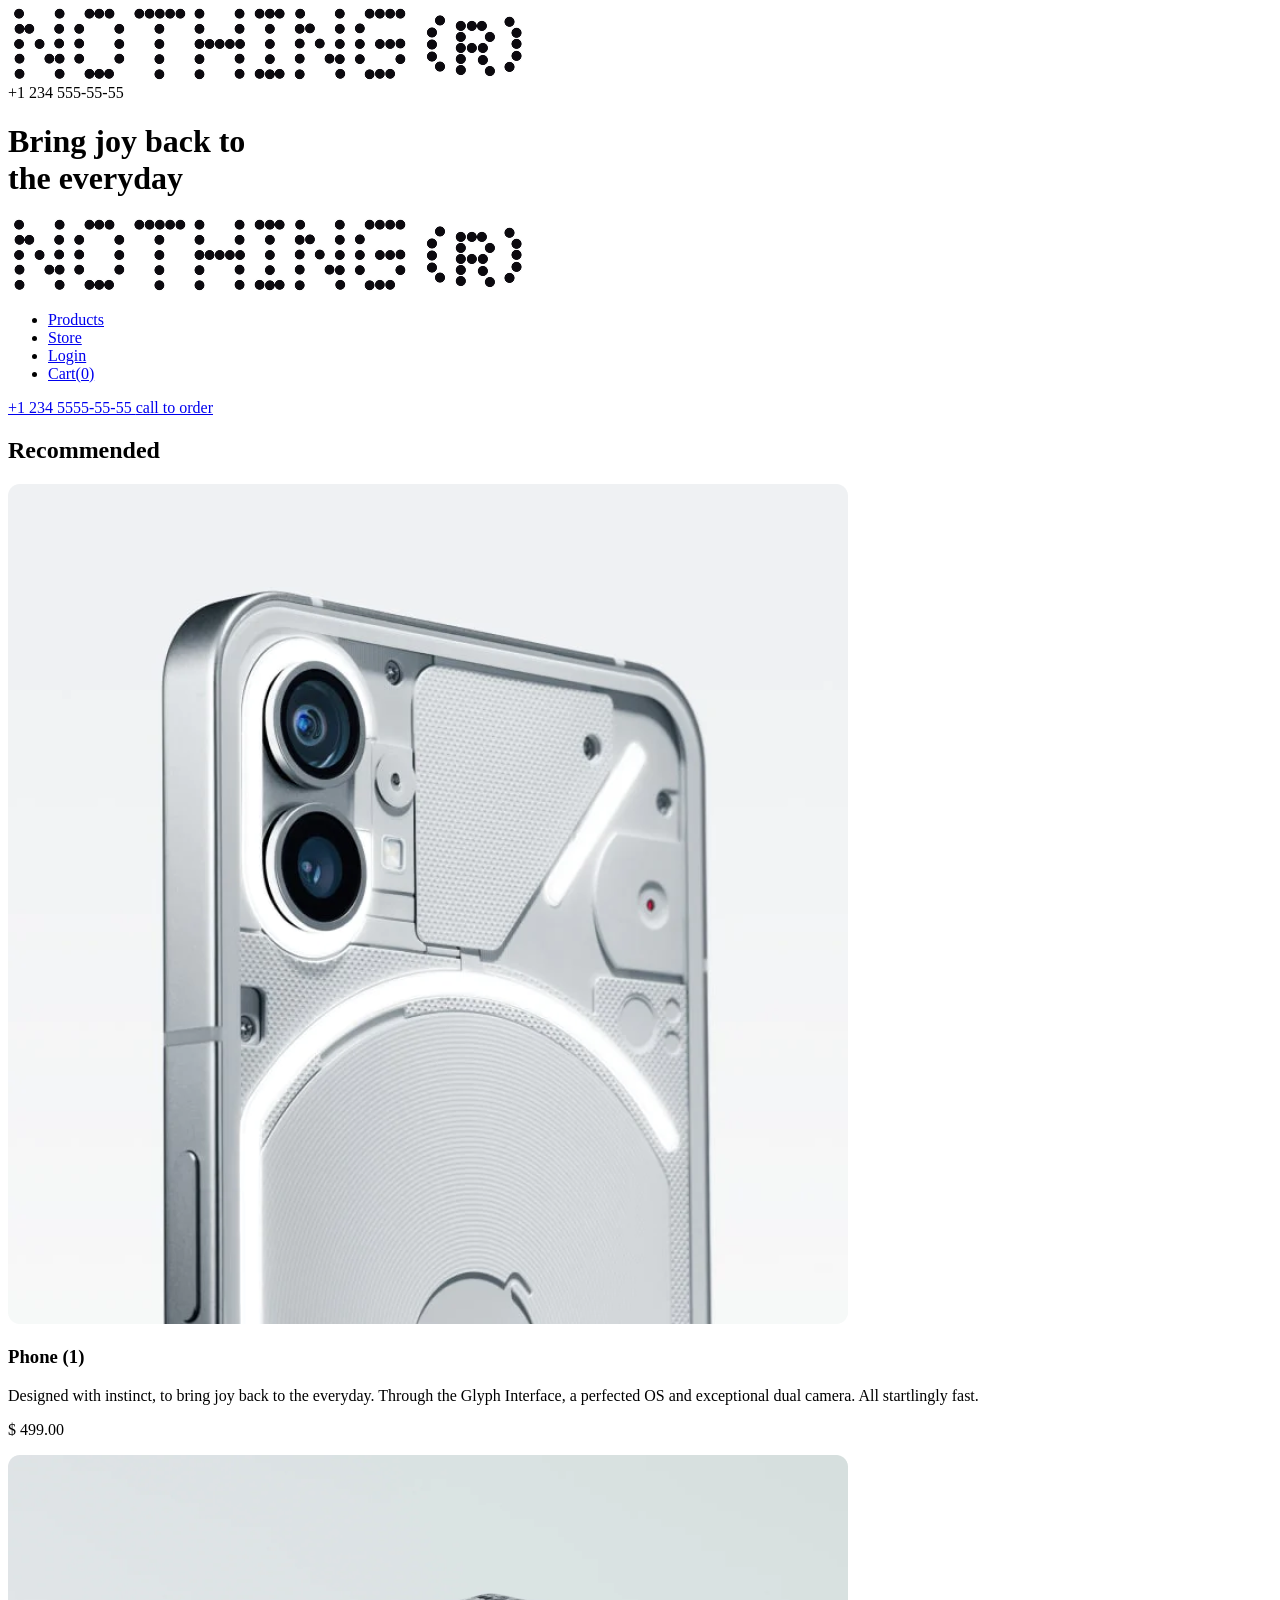
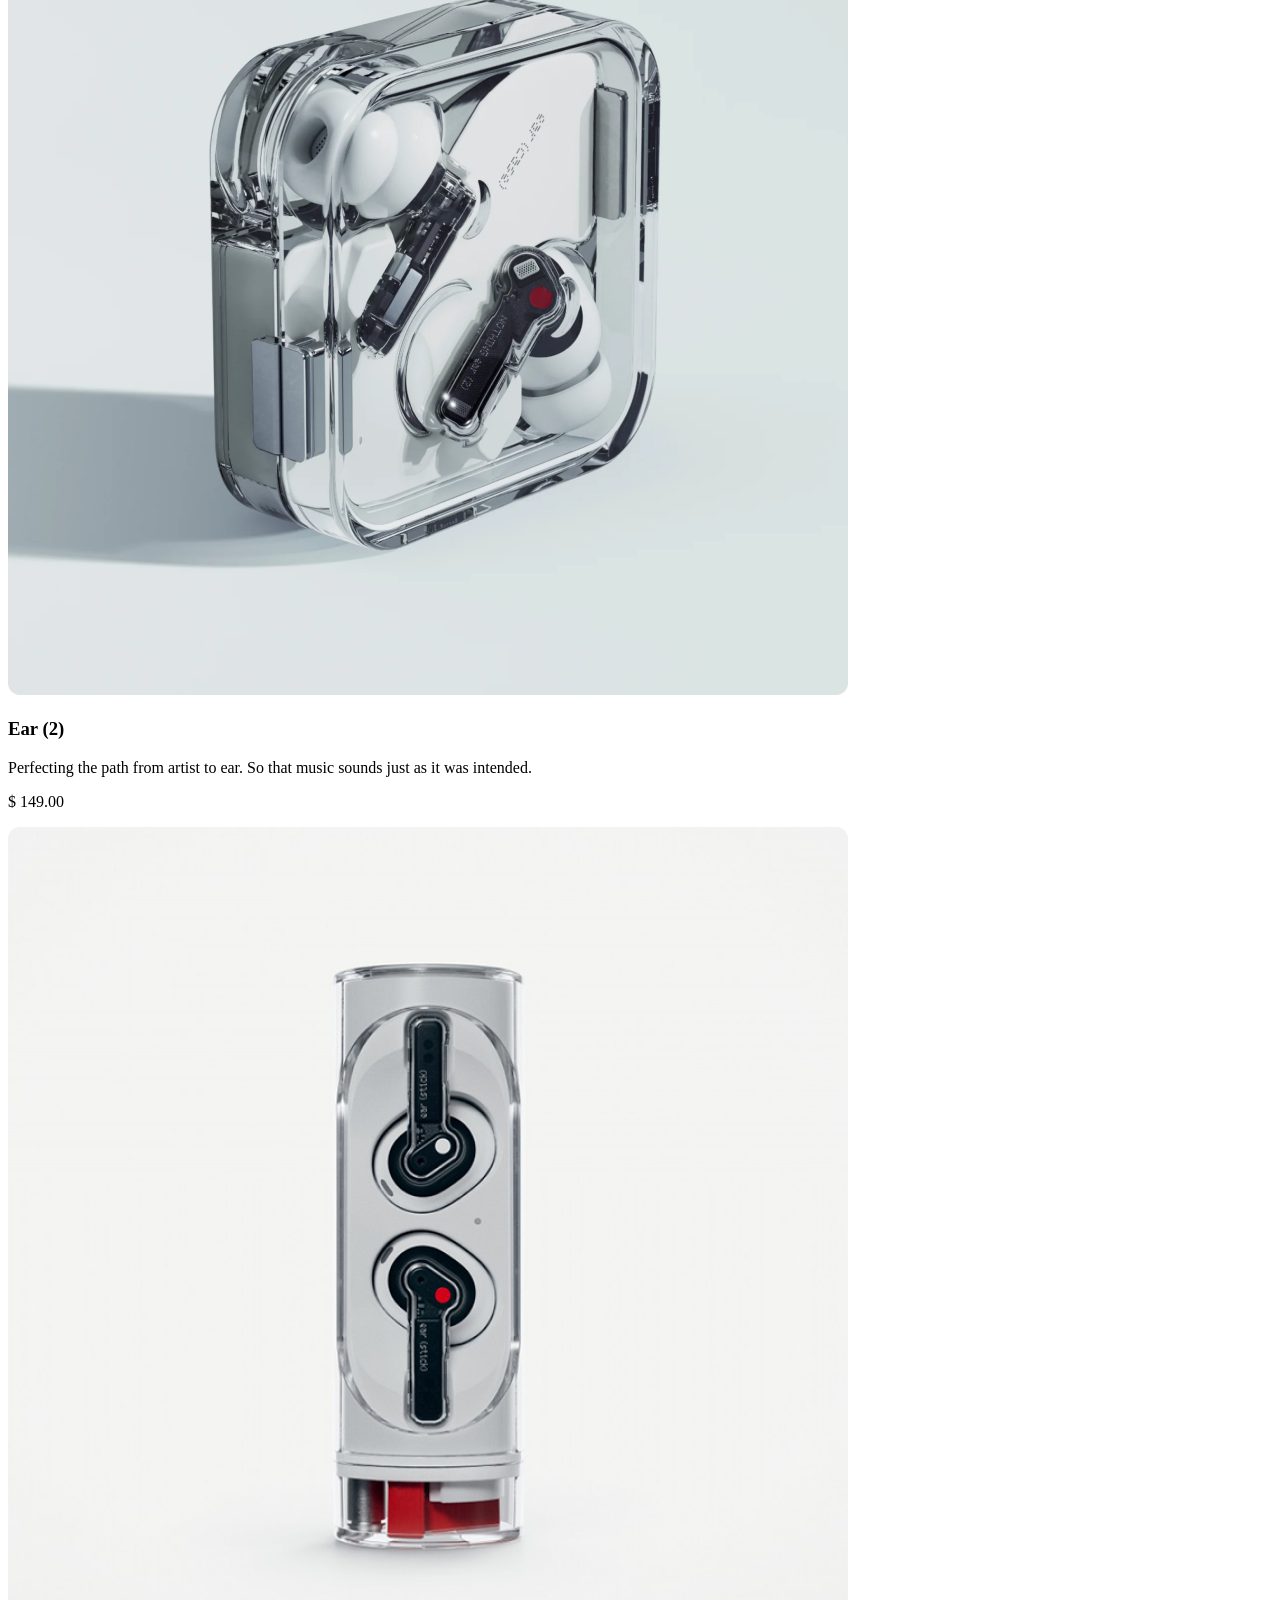
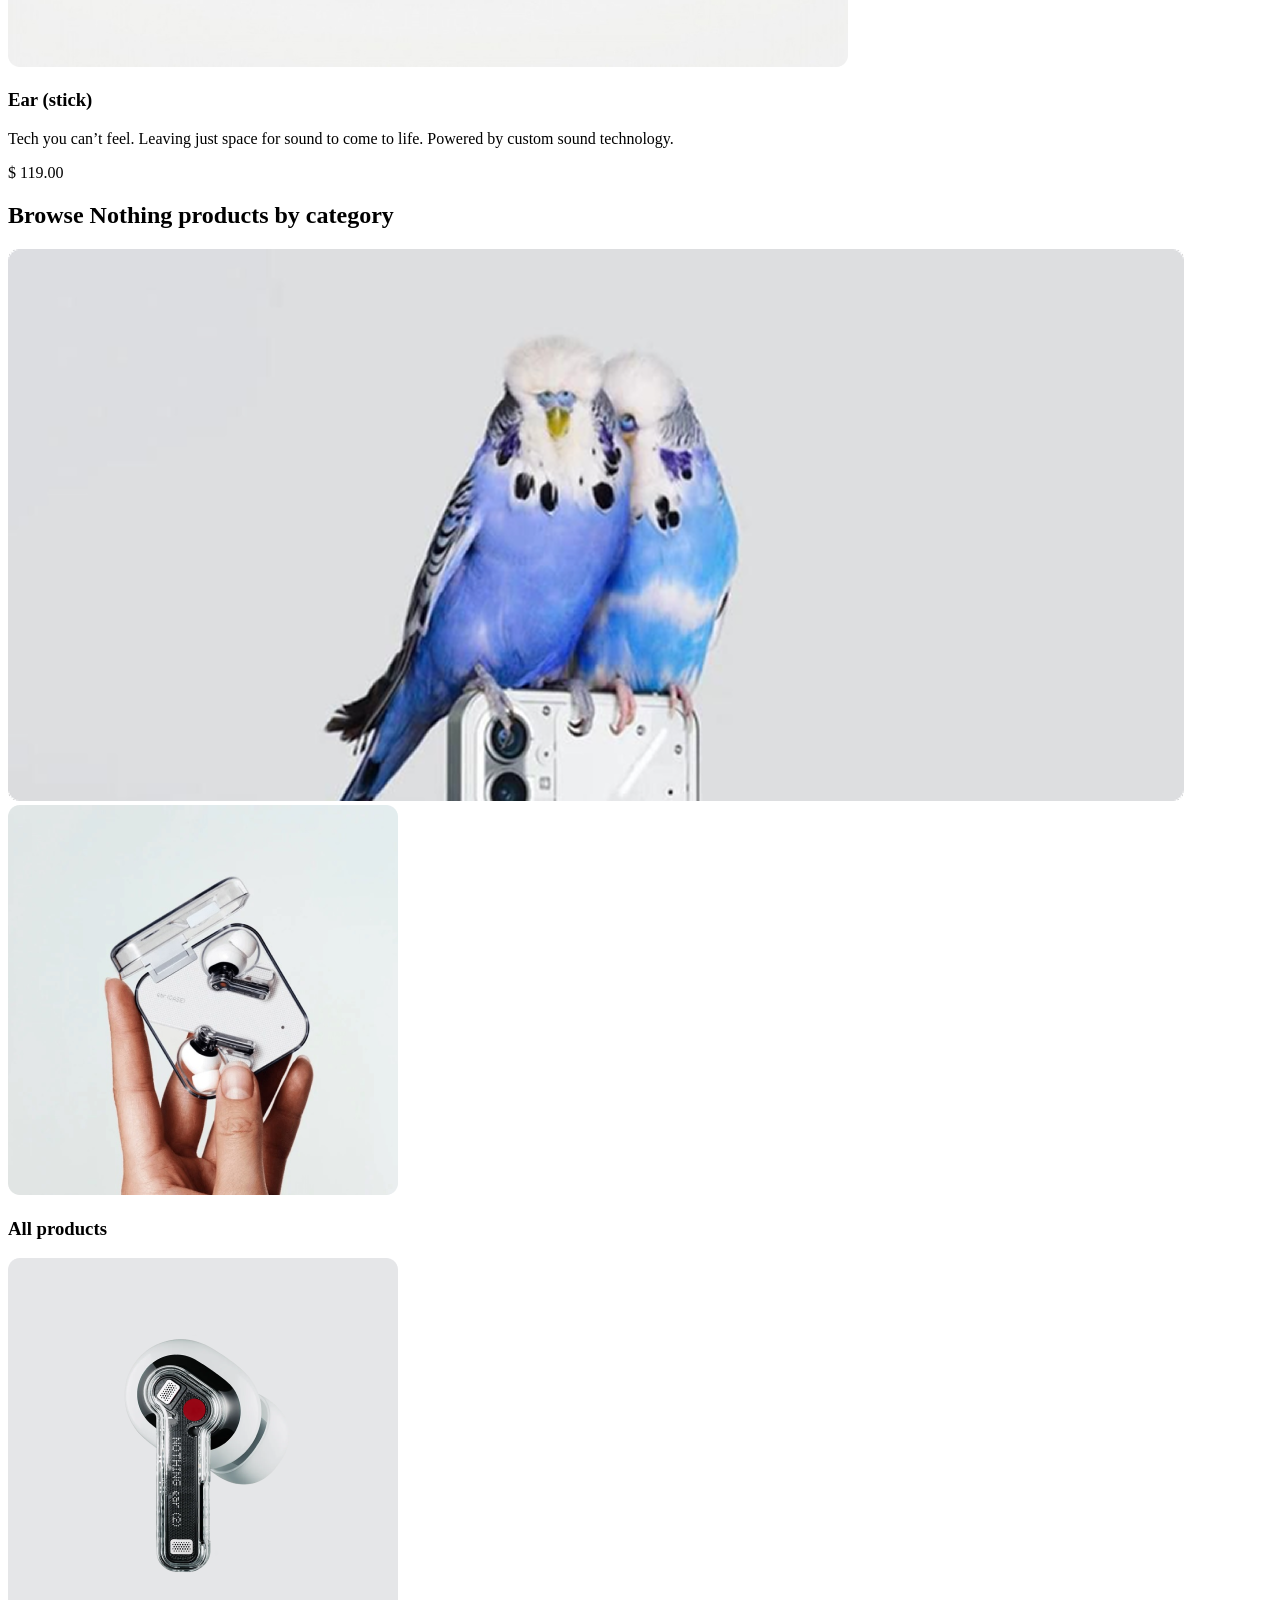
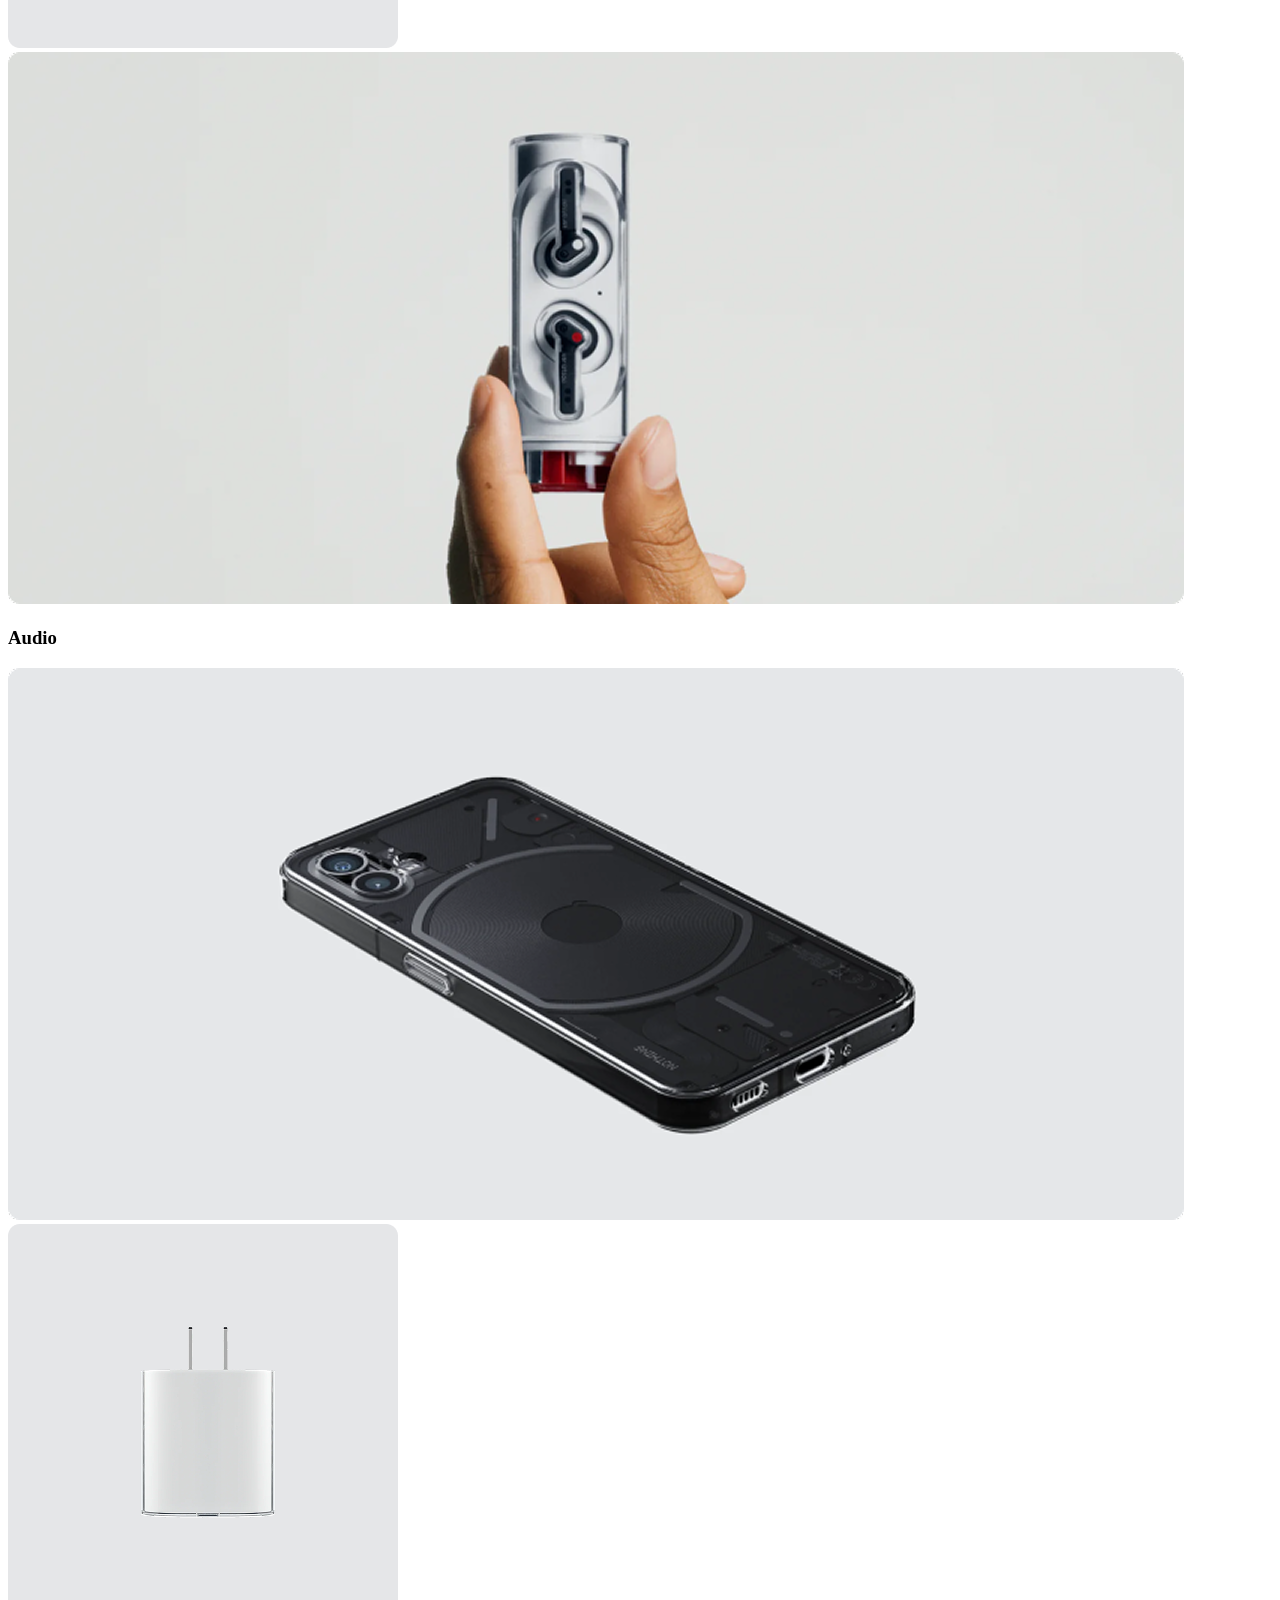
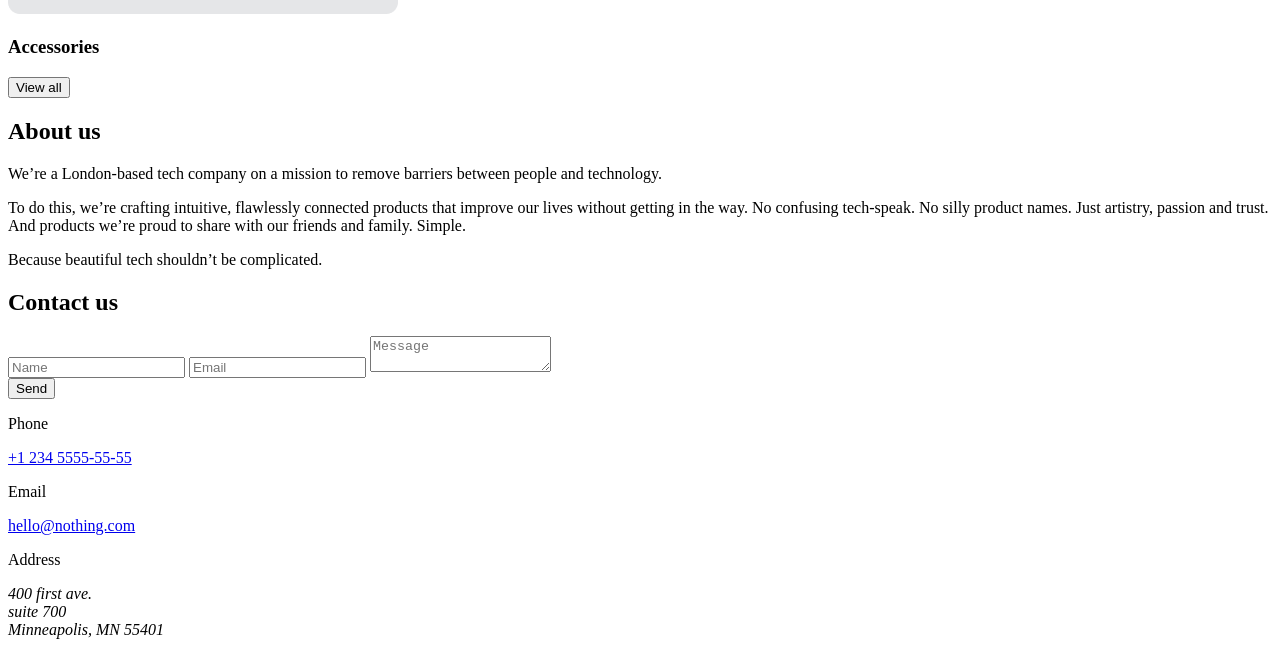
==== src/index.html @ 2c528a70 "add task solution" ====
<!doctype html>
<html
  lang="en"
  class="page"
>
  <head>
    <meta charset="UTF-8" />
    <meta
      name="viewport"
      content="width=device-width, initial-scale=1.0"
    />
    <title>Nothing</title>
    <link
      rel="stylesheet"
      href="./styles/main.scss"
    />
    <link
      rel="preconnect"
      href="https://fonts.googleapis.com"
    />
    <link
      rel="preconnect"
      href="https://fonts.gstatic.com"
    />
    <link
      rel="preconnect"
      href="https://fonts.googleapis.com"
    />
    <link
      rel="preconnect"
      href="https://fonts.gstatic.com"
    />
    <link
      href="https://fonts.googleapis.com/css2?family=Space+Mono&display=swap"
      rel="stylesheet"
    />
    <link
      href="https://fonts.googleapis.com/css2?family=Space+Grotesk:wght@300..700&display=swap"
      rel="stylesheet"
    />
    <script
      src="scripts/main.js"
      defer
    ></script>
  </head>
  <body class="page__body">
    <header class="header">
      <div class="container">
        <div class="header__content">
          <div class="top-bar">
            <a
              href="#"
              class="top-bar__logo-link"
            >
              <img
                src="image/logo.png"
                alt="logo-nothing"
                class="top-bar__logo"
              />
            </a>

            <div class="top-bar__icons">
              <div class="icon--phone-wrapper">
                <span class="icon--phone-number">+1 234 555-55-55</span>
                <a
                  href="#"
                  class="icon icon--phone"
                ></a>
              </div>

              <a
                href="#menu"
                class="icon icon--burger-menu"
              ></a>
            </div>
          </div>
          <div class="header__button">
            <h1 class="header__title">
              Bring joy back to
              <br />
              the everyday
            </h1>
          </div>
        </div>
      </div>
    </header>
    <aside
      class="page__menu menu"
      id="menu"
    >
      <div class="container">
        <div class="menu__top">
          <div class="top-bar">
            <a
              href="#"
              class="top-bar__logo-link"
            >
              <img
                src="image/logo.png"
                alt="logo-nothing"
                class="top-bar__logo"
              />
            </a>
            <div class="top-bar__icons">
              <a
                href="#"
                class="icon icon--close"
              ></a>
            </div>
          </div>
        </div>
        <div class="menu__bottom">
          <nav class="nav menu__nav">
            <ul class="nav__list">
              <li class="nav__item">
                <a
                  href="#recomended"
                  class="nav__link"
                >
                  Products
                </a>
              </li>
              <li class="nav__item">
                <a
                  href="#categories"
                  class="nav__link"
                >
                  Store
                </a>
              </li>
              <li class="nav__item">
                <a
                  href="#about-us"
                  class="nav__link"
                >
                  Login
                </a>
              </li>
              <li class="nav__item">
                <a
                  href="#contact-us"
                  class="nav__link"
                >
                  Cart(0)
                </a>
              </li>
            </ul>
          </nav>
          <a
            href="tel:+1 234 5555-55-55"
            class="menu__phone-number"
          >
            +1 234 5555-55-55
          </a>
          <a
            href="tel:+1 234 5555-55-55"
            class="menu__call-to-order"
          >
            call to order
          </a>
        </div>
      </div>
    </aside>

    <main class="main">
      <div class="container">
        <div class="main__content">
          <section
            class="recomended"
            id="recomended"
          >
            <div class="recomended__products">
              <h2 class="section-title recomended__title">Recommended</h2>
              <article class="product recomended__product">
                <img
                  src="image/products/phone.png"
                  alt="Phone (1)"
                  class="product__photo"
                />
                <h3 class="product__title">Phone (1)</h3>
                <p class="product__description">
                  Designed with instinct, to bring joy back to the everyday.
                  Through the Glyph Interface, a perfected OS and exceptional
                  dual camera. All startlingly fast.
                </p>
                <p class="product__price">$ 499.00</p>
              </article>
              <article class="product recomended__product">
                <img
                  src="image/products/ear.png"
                  alt="Ear (2)"
                  class="product__photo"
                />
                <h3 class="product__title">Ear (2)</h3>
                <p class="product__description">
                  Perfecting the path from artist to ear. So that music sounds
                  just as it was intended.
                </p>
                <p class="product__price">$ 149.00</p>
              </article>
              <article class="product recomended__product">
                <img
                  src="image/products/ear(stick).png"
                  alt="Ear (stick)"
                  class="product__photo"
                />
                <h3 class="product__title">Ear (stick)</h3>
                <p class="product__description">
                  Tech you can’t feel. Leaving just space for sound to come to
                  life. Powered by custom sound technology.
                </p>
                <p class="product__price">$ 119.00</p>
              </article>
            </div>
          </section>

          <section
            class="categories"
            id="categories"
          >
            <h2 class="section-title">Browse Nothing products by category</h2>

            <div class="categories__wrapper">
              <article class="category">
                <div class="category__photos">
                  <a
                    href="#"
                    class="category__link category__link--wide"
                  >
                    <img
                      src="image/categories/nothing  all-products 1.png"
                      alt="all products"
                      class="category__photo"
                    />
                  </a>

                  <a
                    href="#"
                    class="category__link category__link--square"
                  >
                    <img
                      src="image/categories/nothing  all-products 2.png"
                      alt="all products"
                      class="category__photo"
                    />
                  </a>
                </div>

                <h3 class="category__title">All products</h3>
              </article>

              <article class="category">
                <div class="category__photos">
                  <a
                    href="#"
                    class="category__link category__link--square"
                  >
                    <img
                      src="image/categories/nothing  audio 1.png"
                      alt="audio"
                      class="category__photo"
                    />
                  </a>

                  <a
                    href="#"
                    class="category__link category__link--wide"
                  >
                    <img
                      src="image/categories/nothing  audio 2.png"
                      alt="audio"
                      class="category__photo"
                    />
                  </a>
                </div>

                <h3 class="category__title">Audio</h3>
              </article>

              <article class="category">
                <div class="category__photos">
                  <a
                    href="#"
                    class="category__link category__link--wide"
                  >
                    <img
                      src="image/categories/nothing accessories 1.png"
                      alt="accessories"
                      class="category__photo"
                    />
                  </a>

                  <a
                    href="#"
                    class="category__link category__link--square"
                  >
                    <img
                      src="image/categories/nothing accessories 2.png"
                      alt="Accessories"
                      class="category__photo"
                    />
                  </a>
                </div>

                <h3 class="category__title">Accessories</h3>
              </article>

              <div class="categories__button-wrapper">
                <button class="button categories__button">View all</button>
              </div>
            </div>
          </section>
        </div>
      </div>

      <section class="promo"></section>

      <div class="container">
        <div class="main__content">
          <section
            class="about-us"
            id="about-us"
          >
            <h2 class="about-us__title section-title">About us</h2>

            <div class="about-us__content">
              <p class="about-us__description">
                We’re a London-based tech company on a mission to remove
                barriers between people and technology.
              </p>

              <p class="about-us__description">
                To do this, we’re crafting intuitive, flawlessly connected
                products that improve our lives without getting in the way. No
                confusing tech-speak. No silly product names. Just artistry,
                passion and trust. And products we’re proud to share with our
                friends and family. Simple.
              </p>

              <p class="about-us__description">
                Because beautiful tech shouldn’t be complicated.
              </p>
            </div>
          </section>

          <section
            class="contact-us"
            id="contact-us"
          >
            <h2 class="section-title">Contact us</h2>

            <div class="contact-us__content">
              <div class="contact-us__form">
                <div class="contact-us__inputs">
                  <input
                    type="text"
                    placeholder="Name"
                    class="input input--name"
                  />
                  <input
                    type="text"
                    placeholder="Email"
                    class="input input--email"
                  />
                  <textarea
                    name="Message"
                    id="#"
                    class="input input--message"
                    placeholder="Message"
                  ></textarea>
                </div>
                <button class="button contact-us__button">Send</button>
              </div>

              <div class="contact-us__contacts contacts">
                <div class="contacts__item">
                  <p class="contacts__title">Phone</p>
                  <a
                    href="tel:+1 234 5555-55-55"
                    class="contacts__link"
                  >
                    +1 234 5555-55-55
                  </a>
                </div>

                <div class="contacts__item">
                  <p class="contacts__title">Email</p>
                  <a
                    href="email"
                    class="contacts__link"
                  >
                    hello@nothing.com
                  </a>
                </div>

                <div class="contacts__item">
                  <p class="contacts__title">Address</p>
                  <address class="contacts__address">
                    400 first ave.
                    <br />
                    suite 700
                    <br />
                    Minneapolis, MN 55401
                  </address>
                </div>
              </div>
            </div>
          </section>
        </div>
      </div>
    </main>

    <footer></footer>
  </body>
</html>
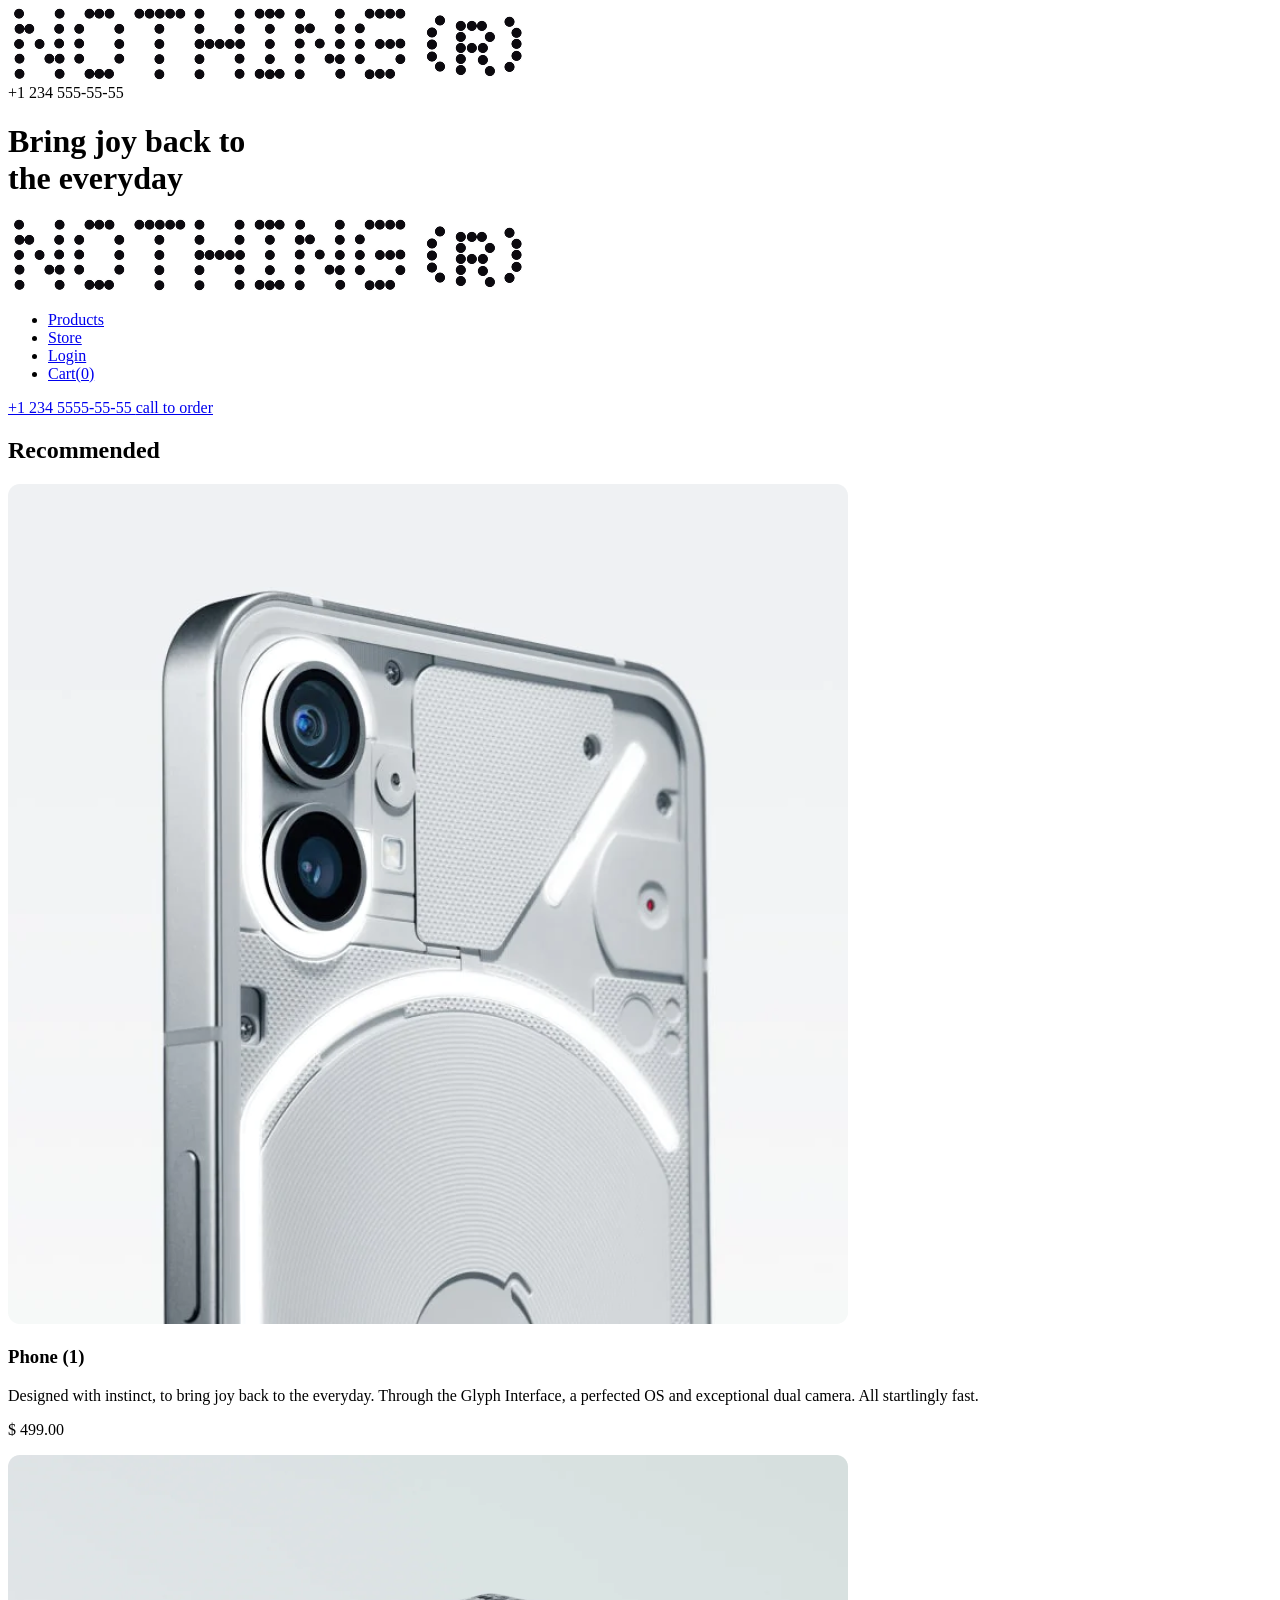
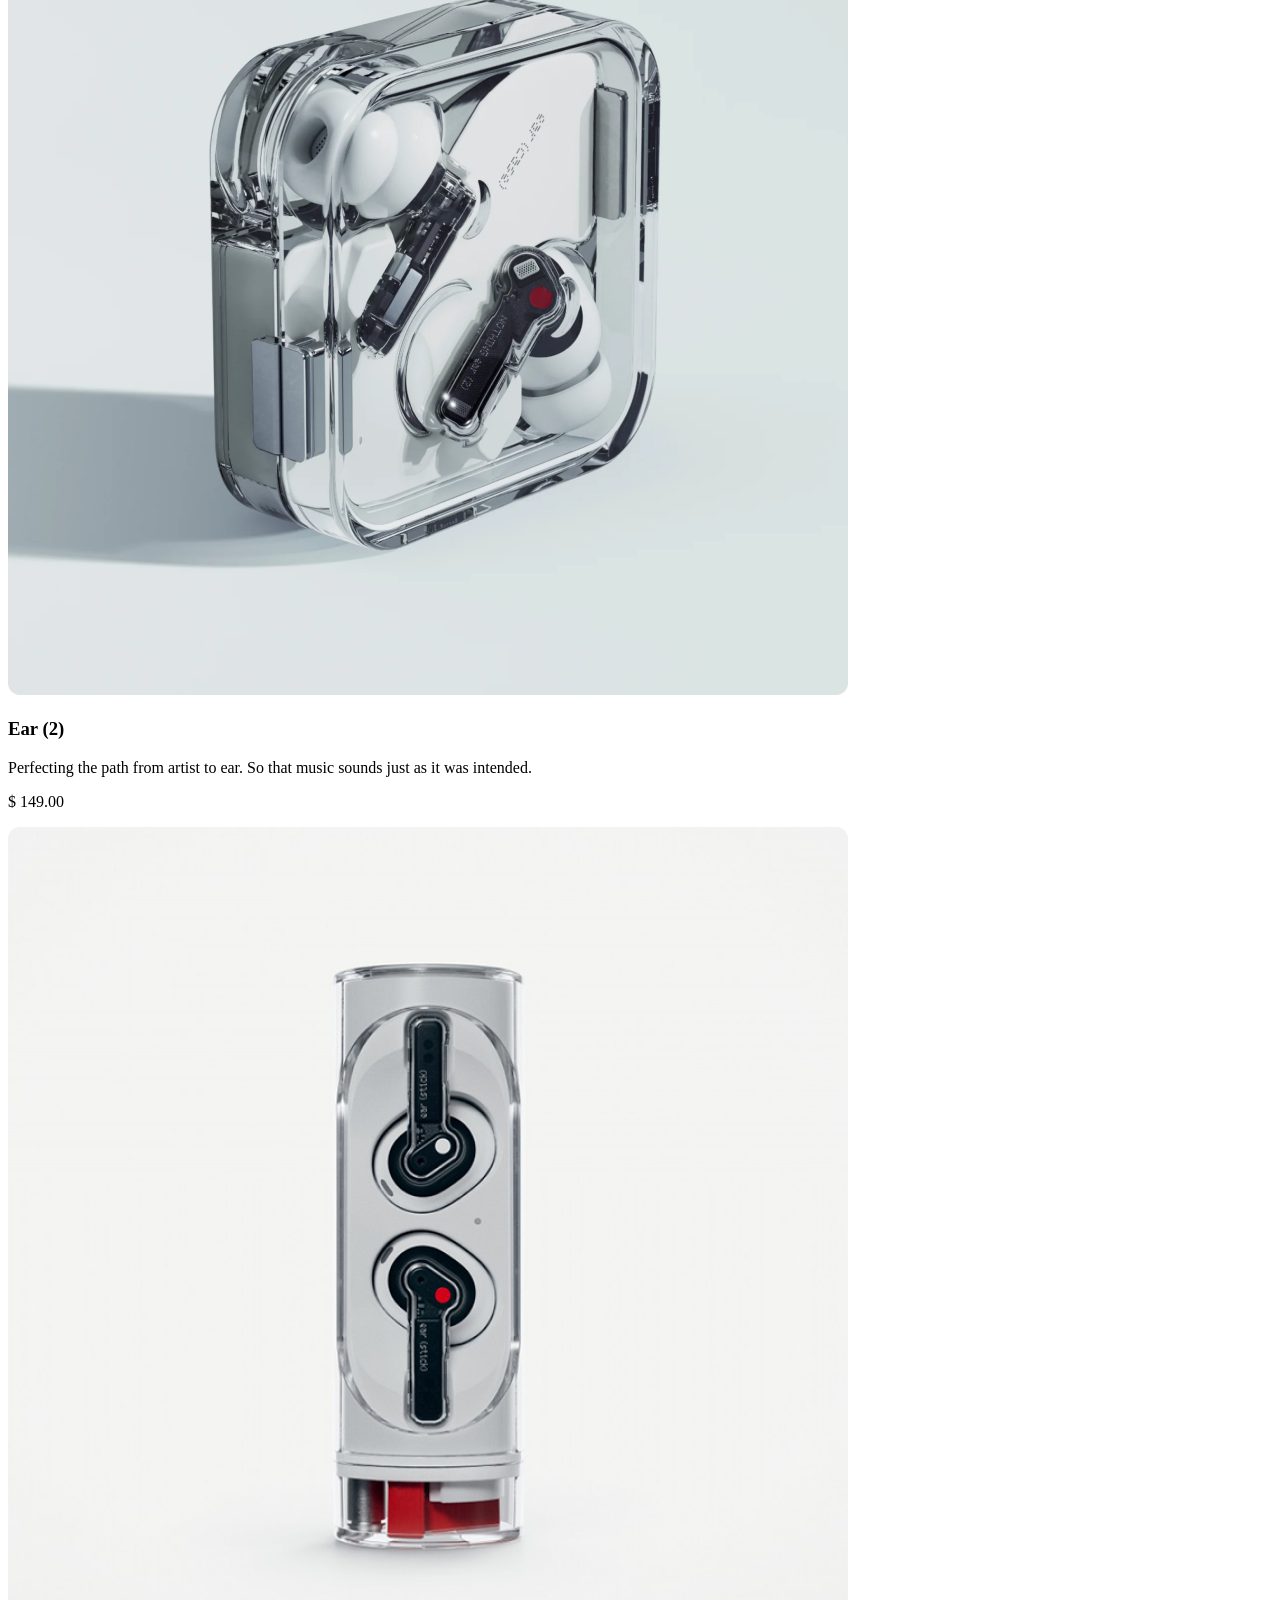
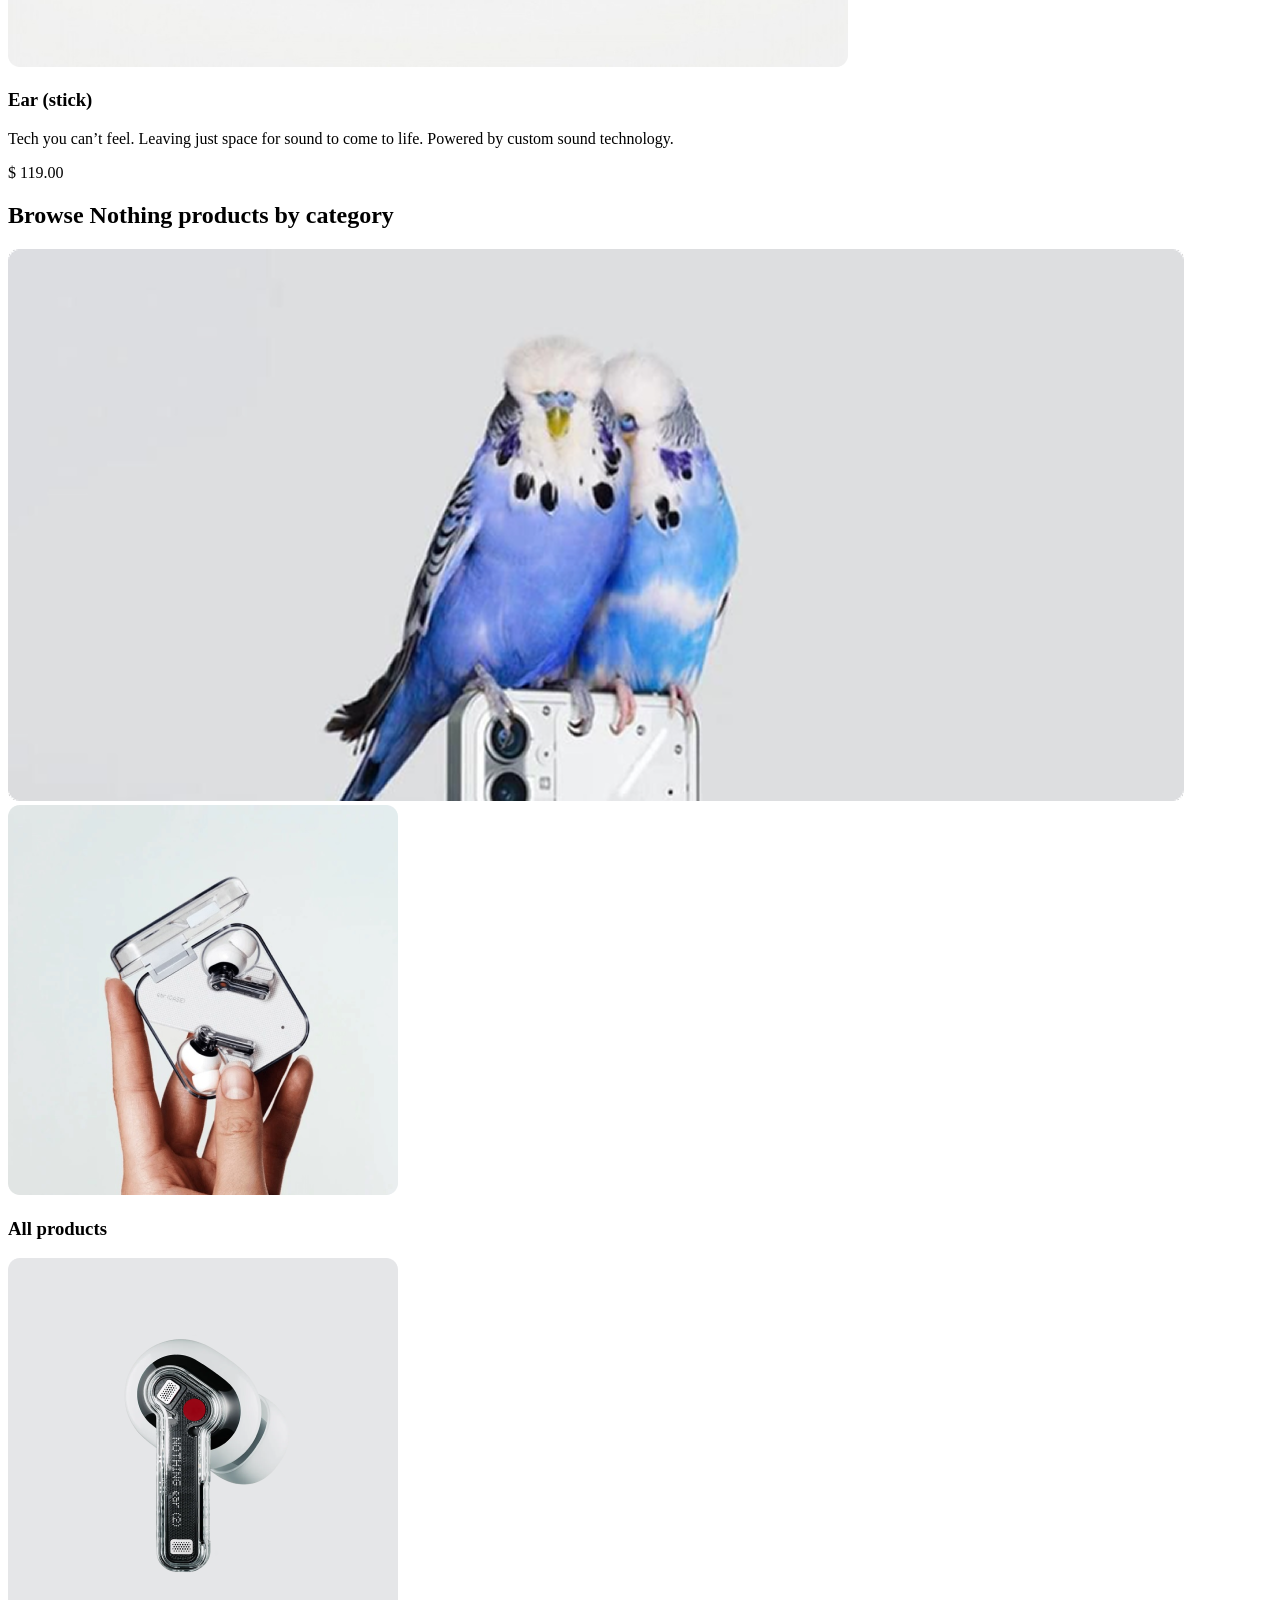
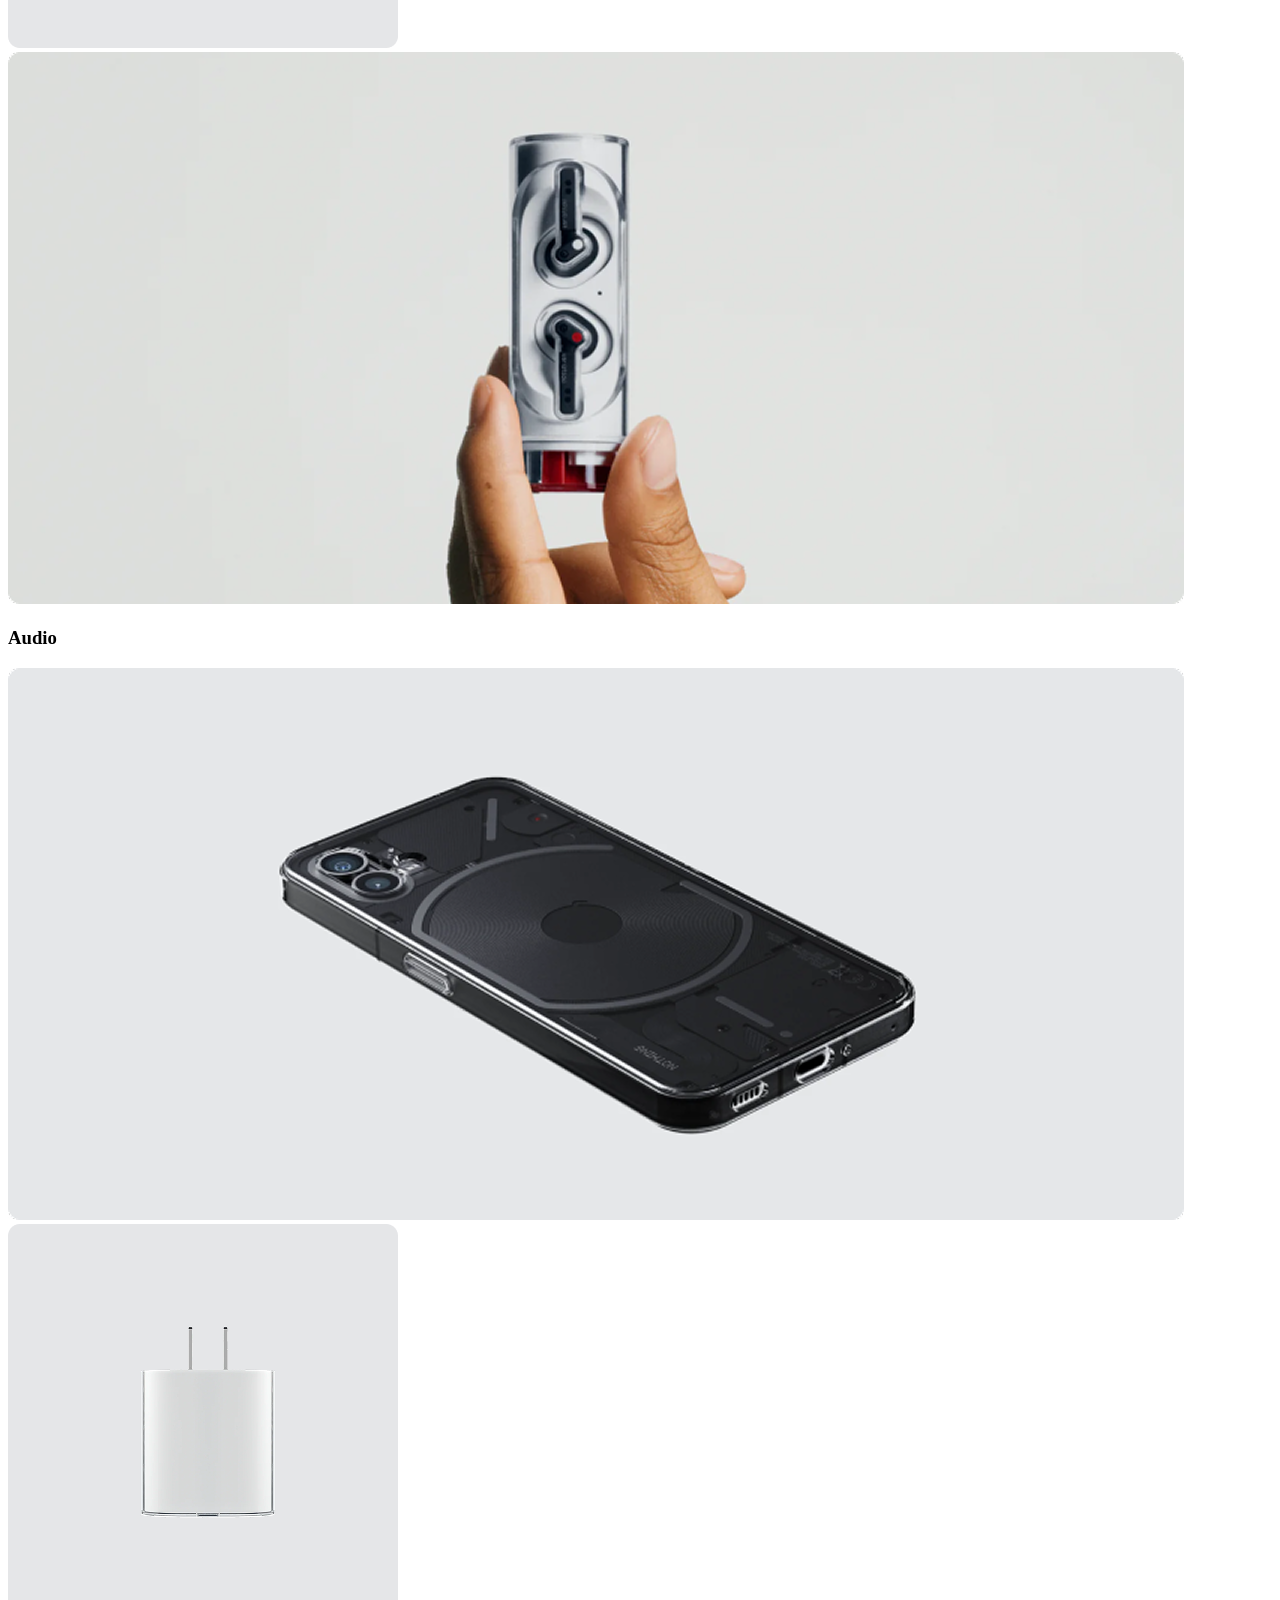
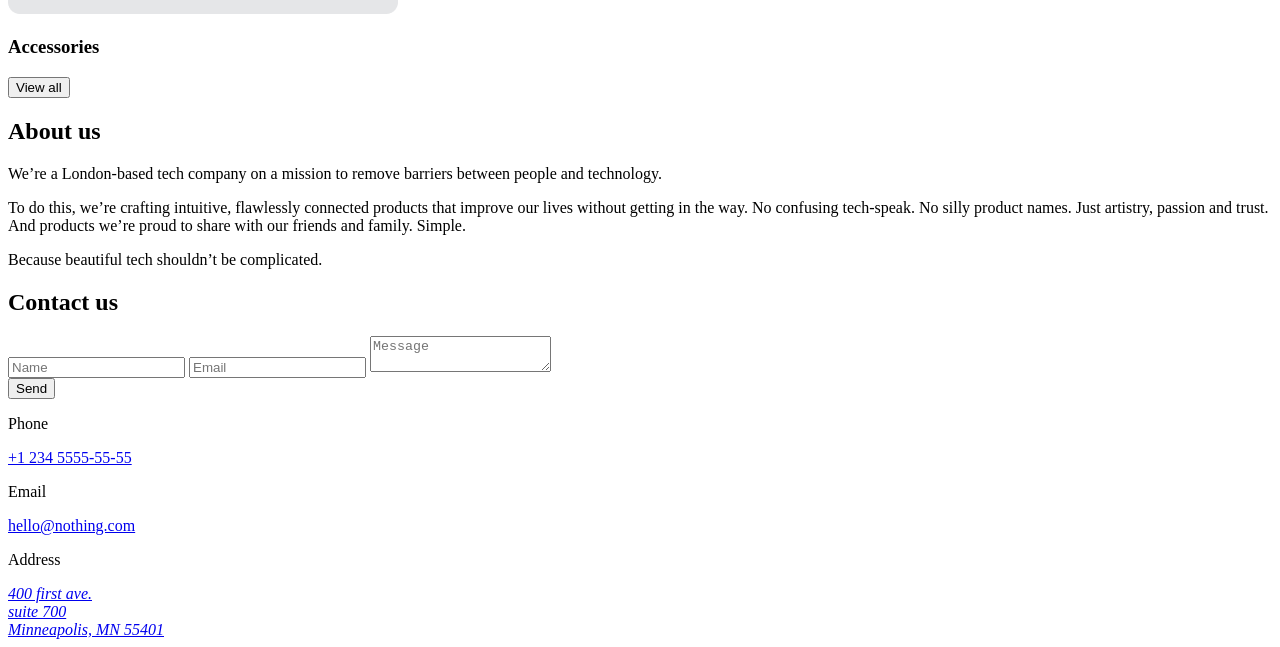
==== commit 7268b73d: "add task solution2" ====
--- a/src/index.html
+++ b/src/index.html
@@ -8,6 +8,10 @@
     <meta
       name="viewport"
       content="width=device-width, initial-scale=1.0"
+    />
+    <link
+      rel="icon"
+      href="./image/logo.ico"
     />
     <title>Nothing</title>
     <link
@@ -63,7 +67,7 @@
               <div class="icon--phone-wrapper">
                 <span class="icon--phone-number">+1 234 555-55-55</span>
                 <a
-                  href="#"
+                  href="tel:+1 234 555-55-55"
                   class="icon icon--phone"
                 ></a>
               </div>
@@ -350,17 +354,19 @@
             <h2 class="section-title">Contact us</h2>
 
             <div class="contact-us__content">
-              <div class="contact-us__form">
+              <form class="contact-us__form">
                 <div class="contact-us__inputs">
                   <input
                     type="text"
                     placeholder="Name"
                     class="input input--name"
+                    required
                   />
                   <input
                     type="text"
                     placeholder="Email"
                     class="input input--email"
+                    required
                   />
                   <textarea
                     name="Message"
@@ -369,8 +375,14 @@
                     placeholder="Message"
                   ></textarea>
                 </div>
-                <button class="button contact-us__button">Send</button>
-              </div>
+
+                <button
+                  class="button contact-us__button"
+                  type="submit"
+                >
+                  Send
+                </button>
+              </form>
 
               <div class="contact-us__contacts contacts">
                 <div class="contacts__item">
@@ -386,7 +398,7 @@
                 <div class="contacts__item">
                   <p class="contacts__title">Email</p>
                   <a
-                    href="email"
+                    href="mailto:hello@nothing.com"
                     class="contacts__link"
                   >
                     hello@nothing.com
@@ -395,13 +407,20 @@
 
                 <div class="contacts__item">
                   <p class="contacts__title">Address</p>
-                  <address class="contacts__address">
-                    400 first ave.
-                    <br />
-                    suite 700
-                    <br />
-                    Minneapolis, MN 55401
-                  </address>
+
+                  <a
+                    href="https://maps.app.goo.gl/yAn9y65fgLPXphAs6"
+                    target="_blank"
+                    class="contacts__link"
+                  >
+                    <address>
+                      400 first ave.
+                      <br />
+                      suite 700
+                      <br />
+                      Minneapolis, MN 55401
+                    </address>
+                  </a>
                 </div>
               </div>
             </div>
